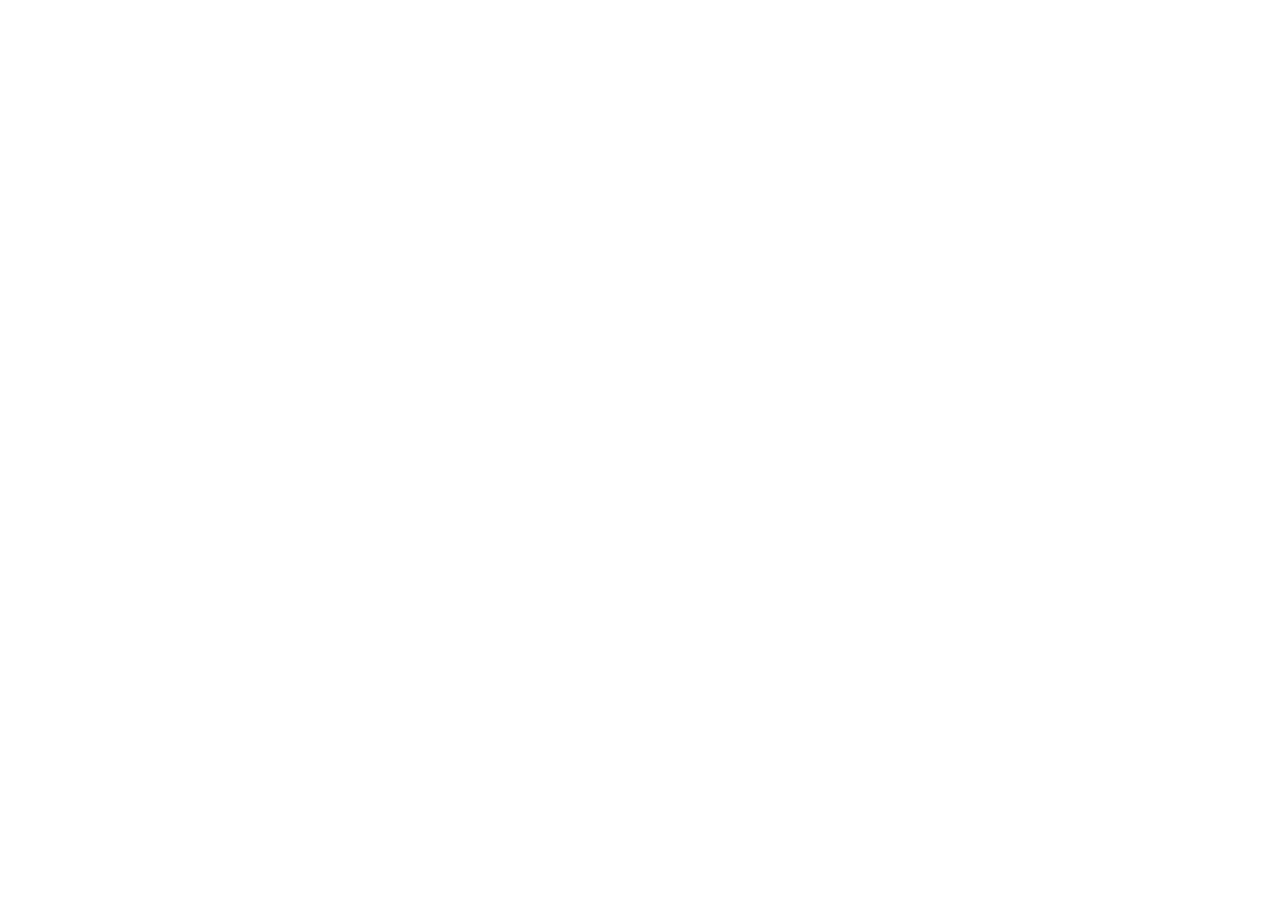
==== pages/administration.html @ 1fb07a67 "feat: add administration module" ====
<!DOCTYPE html>
<html lang="en">
<head>
  <meta charset="UTF-8">
  <meta name="viewport" content="width=device-width, initial-scale=1.0">
  <title>Administración y Gestión</title>
  <link rel="stylesheet" href="../styles/administration.css">
</head>
<body>

  <script src="../scripts/administration.js"></script>
</body>
</html>
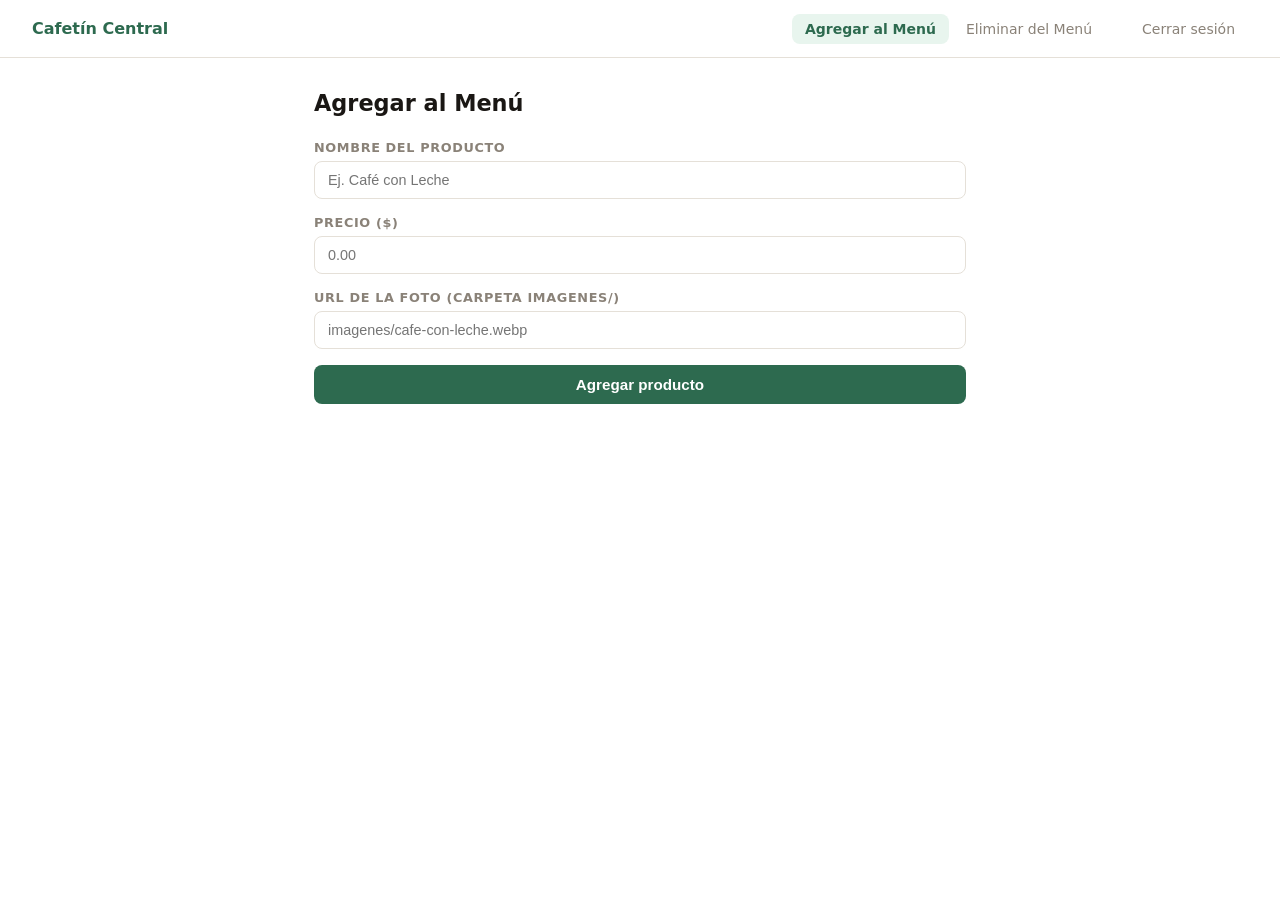
==== commit 179bd92b: "feat(admin): add menu management with add and delete product features" ====
--- a/pages/administration.html
+++ b/pages/administration.html
@@ -1,13 +1,65 @@
 <!DOCTYPE html>
-<html lang="en">
+<html lang="es">
 <head>
   <meta charset="UTF-8">
   <meta name="viewport" content="width=device-width, initial-scale=1.0">
-  <title>Administración y Gestión</title>
+  <title>Administración</title>
   <link rel="stylesheet" href="../styles/administration.css">
 </head>
 <body>
 
+  <!-- Barra de navegacion -->
+  <nav id="navigation-bar">
+    <span class="nav-brand">Cafetín Central</span>
+    <ul>
+      <li><a href="#" class="nav-link active" data-section="add-page">Agregar al Menú</a></li>
+      <li><a href="#" class="nav-link" data-section="delete-page">Eliminar del Menú</a></li>
+    </ul>
+    <a href="../index.html" class="nav-logout">Cerrar sesión</a>
+  </nav>
+
+  <main>
+
+    <!-- Pestaña de Agregar producto -->
+    <section id="add-page" class="page active">
+      <h2>Agregar al Menú</h2>
+
+      <!-- Formulario para agregar el nuevo producto -->
+      <form class="admin-form" id="add-form">
+        <div class="form-group">
+          <label for="product-name">Nombre del producto</label>
+          <input type="text" id="product-name" placeholder="Ej. Café con Leche" />
+        </div>
+        <div class="form-group">
+          <label for="product-price">Precio ($)</label>
+          <input type="number" id="product-price" placeholder="0.00" min="0.01" step="0.01" />
+        </div>
+        <div class="form-group">
+          <label for="product-img">URL de la foto (carpeta imagenes/)</label>
+          <input type="text" id="product-img" placeholder="imagenes/cafe-con-leche.webp" />
+        </div>
+        <!-- Boton para agregar el nuevo producto -->
+        <button type="button" class="primary-btn" id="add-btn">Agregar producto</button>
+      </form>
+
+      <!-- Mensaje de producto agregado exitosamente -->
+      <p class="success-msg" id="add-success-msg">Producto agregado exitosamente.</p>
+
+      <!-- Lista temporal de productos agregados en esta sesión -->
+      <div id="added-products-wrapper" style="display:none">
+        <h3>Productos agregados en esta sesión</h3>
+        <ul id="added-products-list" class="added-list"></ul>
+      </div>
+    </section>
+
+    <!-- Pestaña de Eliminar producto -->
+    <section id="delete-page" class="page">
+      <h2>Eliminar del Menú</h2>
+      <ul id="delete-products-list" class="delete-list"></ul>
+    </section>
+
+  </main>
+
   <script src="../scripts/administration.js"></script>
 </body>
 </html>
--- a/styles/administration.css
+++ b/styles/administration.css
@@ -0,0 +1,217 @@
+* { 
+  box-sizing: border-box; 
+  margin: 0; 
+  padding: 0; 
+}
+
+body {
+  font-family: system-ui, sans-serif;
+  background: #ffffff;
+  color: #1a1714;
+}
+
+/* Estilos de la barra de navegacion */
+#navigation-bar {
+  display: flex; 
+  align-items: center; 
+  gap: 24px;
+  padding: 0 32px; 
+  height: 58px;
+  background: #fff; 
+  border-bottom: 1.5px solid #e5e0d8;
+  position: sticky; 
+  top: 0; 
+  z-index: 100;
+}
+
+.nav-brand { 
+  font-weight: 700; 
+  font-size: 1rem; 
+  color: #2D6A4F; 
+  margin-right: auto; 
+}
+
+#navigation-bar ul { 
+  list-style: none; 
+  display: flex; 
+  gap: 4px; 
+}
+
+#navigation-bar ul li a {
+  display: block; 
+  padding: 7px 13px; 
+  border-radius: 8px;
+  text-decoration: none; 
+  font-size: 0.875rem; 
+  font-weight: 500;
+  color: #8a8278; 
+  transition: background 0.2s, color 0.2s;
+}
+
+#navigation-bar ul li a:hover  { background: #f5f5f5; color: #1a1714; }
+#navigation-bar ul li a.active { background: #e8f5ee; color: #2D6A4F; font-weight: 600; }
+
+.nav-logout {
+  font-size: 0.875rem; 
+  font-weight: 500;
+  color: #8a8278; 
+  text-decoration: none;
+  padding: 7px 13px; 
+  border-radius: 8px;
+  transition: background 0.2s, color 0.2s;
+}
+
+.nav-logout:hover { 
+  background: #f5f5f5; 
+  color: #1a1714; 
+}
+
+/* Estilos de la parte principal */
+main { 
+  max-width: 700px; 
+  margin: 0 auto; 
+  padding: 32px 24px; 
+}
+
+.page { display: none; }
+.page.active { display: block; }
+.page h2 { font-size: 1.4rem; font-weight: 700; margin-bottom: 24px; }
+
+/* Estilos del formulario para agregar un nuevo producto */
+.admin-form { 
+  display: flex; 
+  flex-direction: column; 
+  gap: 16px; 
+  margin-bottom: 16px; 
+}
+
+.form-group { 
+  display: flex; 
+  flex-direction: column; 
+  gap: 6px; 
+}
+
+.form-group label {
+  font-size: 0.8rem; 
+  font-weight: 600;
+  color: #8a8278; 
+  text-transform: uppercase; 
+  letter-spacing: 0.05em;
+}
+
+.form-group input {
+  padding: 10px 13px; 
+  border: 1.5px solid #e5e0d8;
+  border-radius: 8px; 
+  font-size: 0.9rem; 
+  outline: none;
+  transition: border-color 0.2s;
+}
+.form-group input:focus {
+  border-color: #2D6A4F;
+  box-shadow: 0 0 0 3px rgba(45,106,79,0.1);
+}
+
+.primary-btn {
+  padding: 11px; 
+  border: none; 
+  border-radius: 8px;
+  background: #2D6A4F; 
+  color: #fff;
+  font-size: 0.95rem; 
+  font-weight: 600; 
+  cursor: pointer;
+  transition: background 0.2s;
+}
+
+.primary-btn:hover { background: #235c42; }
+
+/* Estilos del mensaje de exito */
+.success-msg {
+  display: none; 
+  margin-bottom: 24px;
+  background: #e8f5ee; 
+  color: #2D6A4F;
+  border-left: 3px solid #2D6A4F;
+  border-radius: 8px; 
+  padding: 10px 14px; 
+  font-size: 0.875rem;
+}
+
+.success-msg.visible { display: block; }
+
+/* Estilos de la visualizacion de la lista de productos agregados al sistema */
+#added-products-wrapper h3 {
+  font-size: 1rem; 
+  font-weight: 700; 
+  margin-bottom: 12px;
+}
+
+.added-list { 
+  list-style: none; 
+  display: flex; 
+  flex-direction: column; 
+  gap: 8px; 
+}
+
+.added-item {
+  display: flex; 
+  align-items: center; 
+  gap: 12px;
+  padding: 10px 14px; 
+  border: 1.5px solid #e5e0d8;
+  border-radius: 10px; 
+  font-size: 0.875rem;
+  background: #fafafa;
+}
+
+.added-item-name  { flex: 1; font-weight: 600; }
+.added-item-price { color: #2D6A4F; font-weight: 700; min-width: 52px; }
+.added-item-img   { color: #8a8278; font-size: 0.78rem; }
+
+/* Estilos de la visualizacion de la lista de productos eliminados */
+.delete-list { 
+  list-style: none; 
+  display: flex; 
+  flex-direction: column; 
+  gap: 10px; 
+}
+
+.delete-item {
+  display: flex; 
+  align-items: center; 
+  justify-content: space-between;
+  padding: 12px 16px; 
+  border: 1.5px solid #e5e0d8;
+  border-radius: 10px; 
+  background: #fff;
+  transition: border-color 0.2s;
+}
+
+.delete-item:hover { border-color: #c0392b; }
+
+.delete-item-info { display: flex; align-items: center; gap: 14px; flex: 1; }
+.delete-item-name  { font-weight: 600; font-size: 0.9rem; flex: 1; }
+.delete-item-price { color: #2D6A4F; font-weight: 700; min-width: 52px; }
+.delete-item-img   { color: #8a8278; font-size: 0.78rem; }
+
+.danger-btn {
+  padding: 6px 14px; 
+  border: none; 
+  border-radius: 7px;
+  background: #c0392b; 
+  color: #fff;
+  font-size: 0.78rem; 
+  font-weight: 600; 
+  cursor: pointer;
+  transition: background 0.2s;
+}
+
+.danger-btn:hover { background: #a93226; }
+
+.empty-msg { 
+  color: #8a8278; 
+  font-size: 0.875rem; 
+  text-align: center; 
+  padding: 24px 0; 
+}
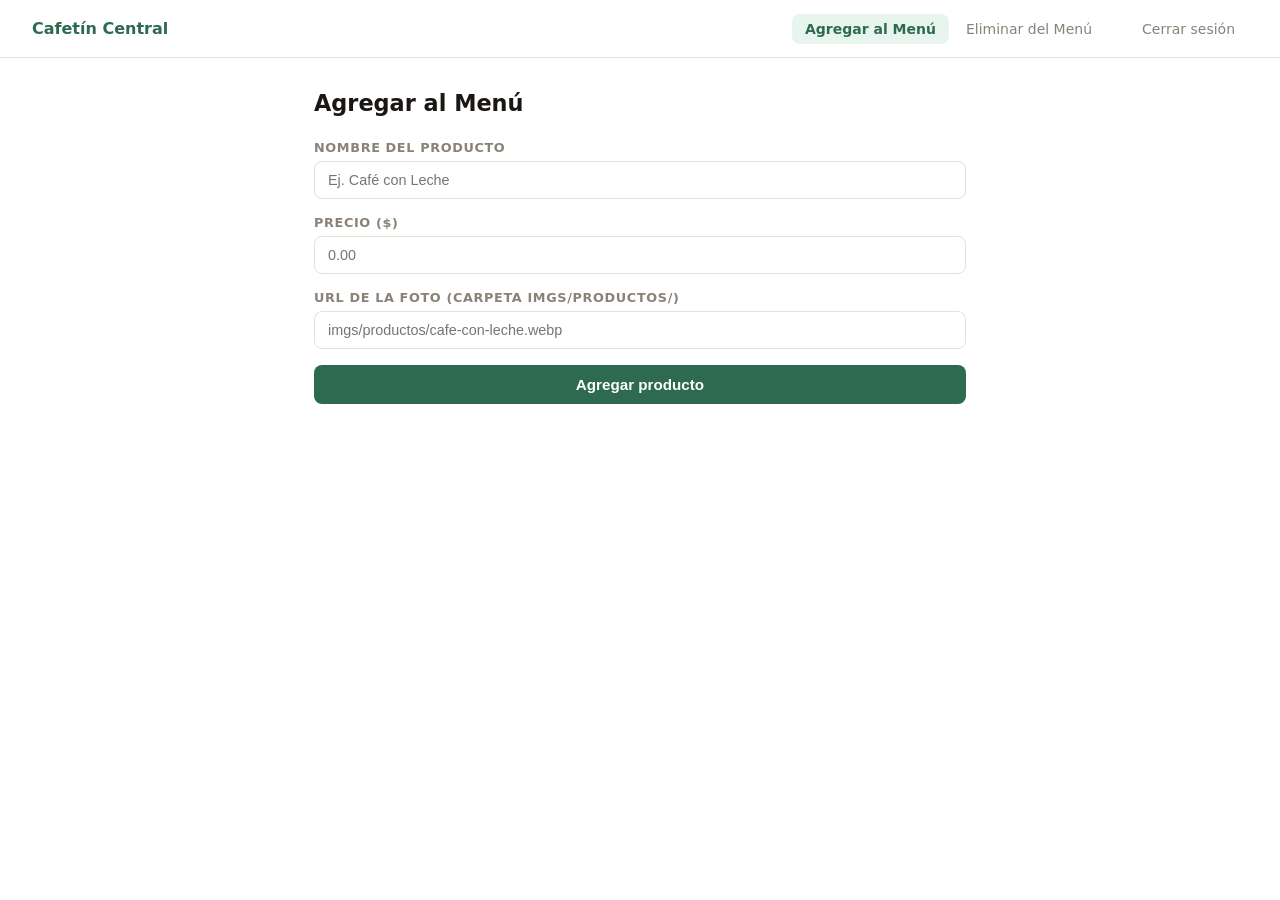
==== commit 0b204e33: "feat(admin): add delete confirmation dialog and form validations" ====
--- a/pages/administration.html
+++ b/pages/administration.html
@@ -32,11 +32,11 @@
         </div>
         <div class="form-group">
           <label for="product-price">Precio ($)</label>
-          <input type="number" id="product-price" placeholder="0.00" min="0.01" step="0.01" />
+          <input type="number" id="product-price" placeholder="0.00" min="0.01" step="0.01" onkeydown="return !['e','E','+','-'].includes(event.key)" />
         </div>
         <div class="form-group">
-          <label for="product-img">URL de la foto (carpeta imagenes/)</label>
-          <input type="text" id="product-img" placeholder="imagenes/cafe-con-leche.webp" />
+          <label for="product-img">URL de la foto (carpeta imgs/productos/)</label>
+          <input type="text" id="product-img" placeholder="imgs/productos/cafe-con-leche.webp" />
         </div>
         <!-- Boton para agregar el nuevo producto -->
         <button type="button" class="primary-btn" id="add-btn">Agregar producto</button>
@@ -55,6 +55,19 @@
     <!-- Pestaña de Eliminar producto -->
     <section id="delete-page" class="page">
       <h2>Eliminar del Menú</h2>
+
+      <div class="confirm-msg" id="confirm-msg" style="display:none">
+        <p>¿Deseas eliminar <strong id="confirm-product-name"></strong>?</p>
+        <div>
+          <button class="confirm-btn" onclick="confirmarEliminacion()">Confirmar</button>
+          <button class="confirm-btn" onclick="cancelarEliminacion()">Cancelar</button>
+        </div>
+      </div>
+
+      <p class="success-msg" id="delete-success-msg" style="display:none">
+      Producto eliminado correctamente.
+      </p>
+
       <ul id="delete-products-list" class="delete-list"></ul>
     </section>
 
--- a/styles/administration.css
+++ b/styles/administration.css
@@ -215,3 +215,31 @@
   text-align: center; 
   padding: 24px 0; 
 }
+
+.confirm-msg {
+  background: #fff8e1;
+  border: 1.5px solid #f0c040;
+  border-radius: 10px;
+  padding: 14px 16px;
+  margin-bottom: 16px;
+  font-size: 0.9rem;
+}
+
+.confirm-actions {
+  display: flex; 
+  gap: 10px; 
+  margin-top: 12px;
+}
+
+.confirm-btn {
+  padding: 7px 16px;
+  border: 1.5px solid #e5e0d8;
+  border-radius: 7px; 
+  background: #fff;
+  font-size: 0.85rem; 
+  font-weight: 600;
+  cursor: pointer; 
+  transition: background 0.2s;
+}
+
+.cancel-btn:hover { background: #f5f5f5; }
